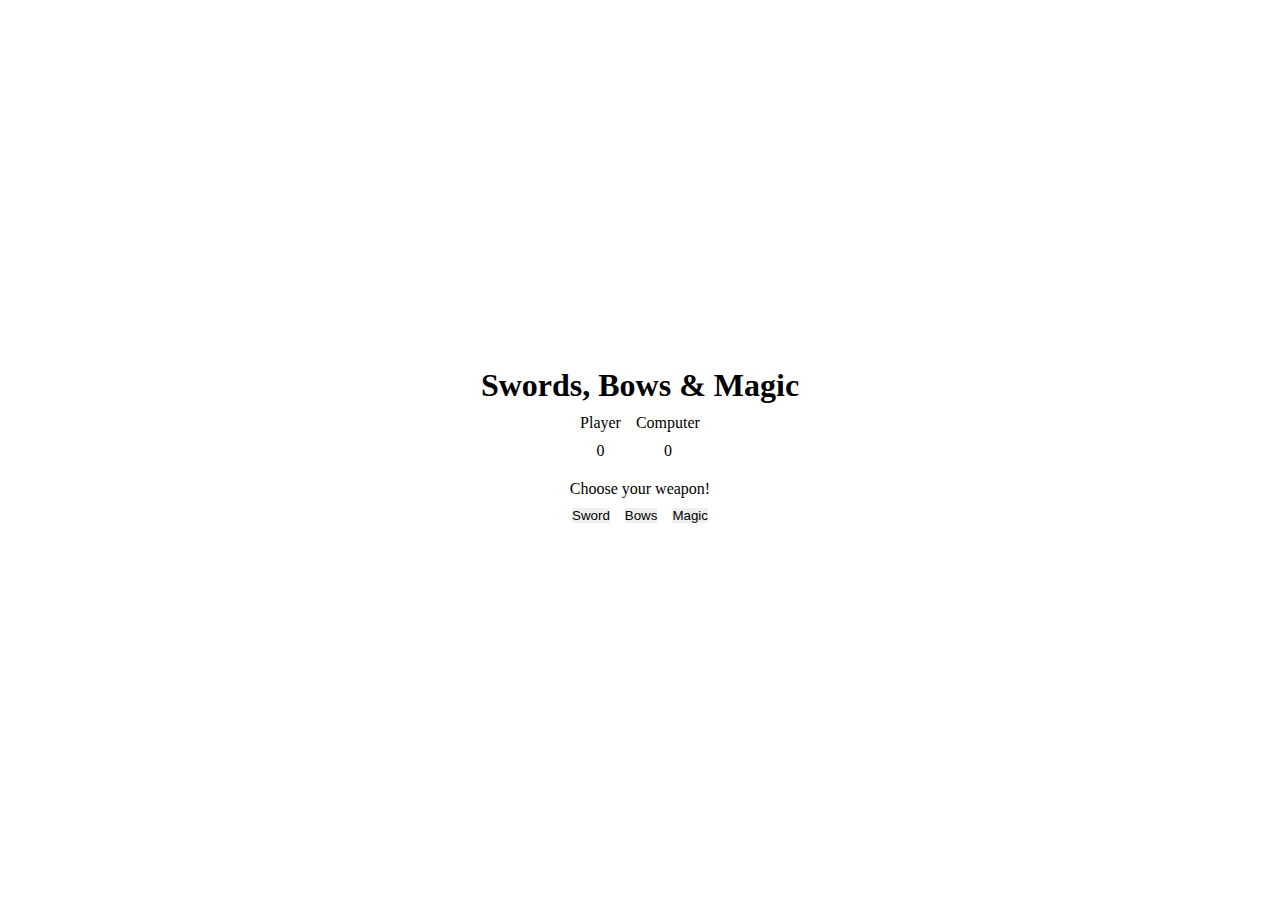
==== index.html @ 0e82ed03 "Results update with each win and loss" ====
<!DOCTYPE html>
<html lang="en">
<head>
  <meta charset="UTF-8">
  <meta name="viewport" content="width=device-width, initial-scale=1">
  <meta name="description" content="A simple game of Swords, Bows & Magic!">
  <meta name="author" content="https://github.com/ramonster-dev">
  <link rel="stylesheet" href="style/style.css">
  <script src="script/script.js" defer></script>
  <title>Swords, Bows & Magic!</title>
</head>
<body>
  <h1>Swords, Bows & Magic</h1>
  <div class="flex-container">
    <div class="score-container">
      <p>Player</p>
      <p id="user-score">0</p>
    </div>
    <div class="score-container">
      <p>Computer</p>
      <p id="computer-score">0</p>
    </div>
  </div>
  <div class="prompt">
    <p>Choose your weapon!</p>
  </div>
  <div class="flex-container">
    <button class="user-choice">Sword</button>
    <button class="user-choice">Bows</button>
    <button class="user-choice">Magic</button>
  </div>
  <div class="result">
    <p></p>
  </div>
</body>
</html>
---- style/style.css ----
* {
  margin: 0;
  padding: 0;
  border: 0;
  box-sizing: border-box;
}

body {
  height: 100vh;
  display: flex;
  flex-direction: column;
  justify-content: center;
  align-items: center;
  gap: 10px;
}

.flex-container {
  display: flex;
  gap: 15px;
}

.score-container {
  text-align: center;
}

.score-container > p {
  padding-bottom: 10px;
}
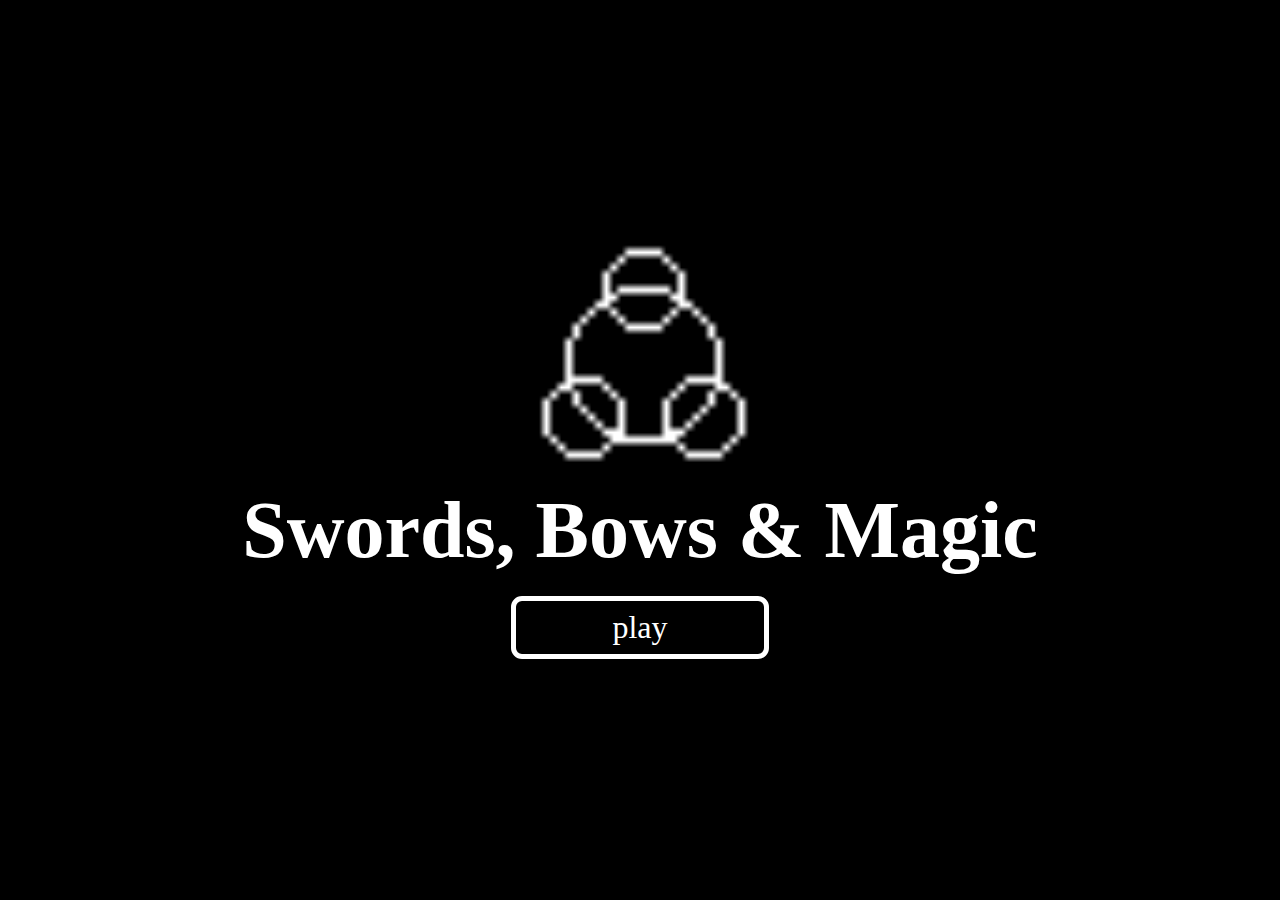
==== commit 35f82bf7: "Completed first version of home page" ====
--- a/index.html
+++ b/index.html
@@ -9,28 +9,13 @@
   <script src="script/script.js" defer></script>
   <title>Swords, Bows & Magic!</title>
 </head>
-<body>
-  <h1>Swords, Bows & Magic</h1>
-  <div class="flex-container">
-    <div class="score-container">
-      <p>Player</p>
-      <p id="user-score">0</p>
-    </div>
-    <div class="score-container">
-      <p>Computer</p>
-      <p id="computer-score">0</p>
-    </div>
+<body class="home-container">
+  <div class="logo-container">
+    <img src="assets/logo-v1.png" alt="">
+    <h1>Swords, Bows & Magic</h1>
   </div>
-  <div class="prompt">
-    <p>Choose your weapon!</p>
-  </div>
-  <div class="flex-container">
-    <button class="user-choice">Sword</button>
-    <button class="user-choice">Bows</button>
-    <button class="user-choice">Magic</button>
-  </div>
-  <div class="result">
-    <p></p>
+  <div class="play-btn">
+    <a href="game.html">play</a>
   </div>
 </body>
 </html>
--- a/style/style.css
+++ b/style/style.css
@@ -3,28 +3,43 @@
   padding: 0;
   border: 0;
   box-sizing: border-box;
+  font-family: Alagard;
 }
 
-body {
+/*------------- Home ---------------*/
+.home-container {
   height: 100vh;
+  background-color: #000;
+  color: #FFF;
   display: flex;
   flex-direction: column;
   justify-content: center;
   align-items: center;
-  gap: 10px;
+  gap: 20px;
 }
 
-.flex-container {
-  display: flex;
-  gap: 15px;
-}
-
-.score-container {
+.logo-container {
   text-align: center;
 }
 
-.score-container > p {
-  padding-bottom: 10px;
+.logo-container > img {
+  height: 15rem;
+}
+
+.logo-container > h1 {
+  font-size: 5rem;
+}
+
+.play-btn {
+  padding: 0.5rem 6rem;
+  border: 5px solid #FFF;
+  border-radius: 11px;
+  font-size: 2rem;
+}
+
+.play-btn > a {
+  text-decoration: none;
+  color: inherit;
 }
 
 
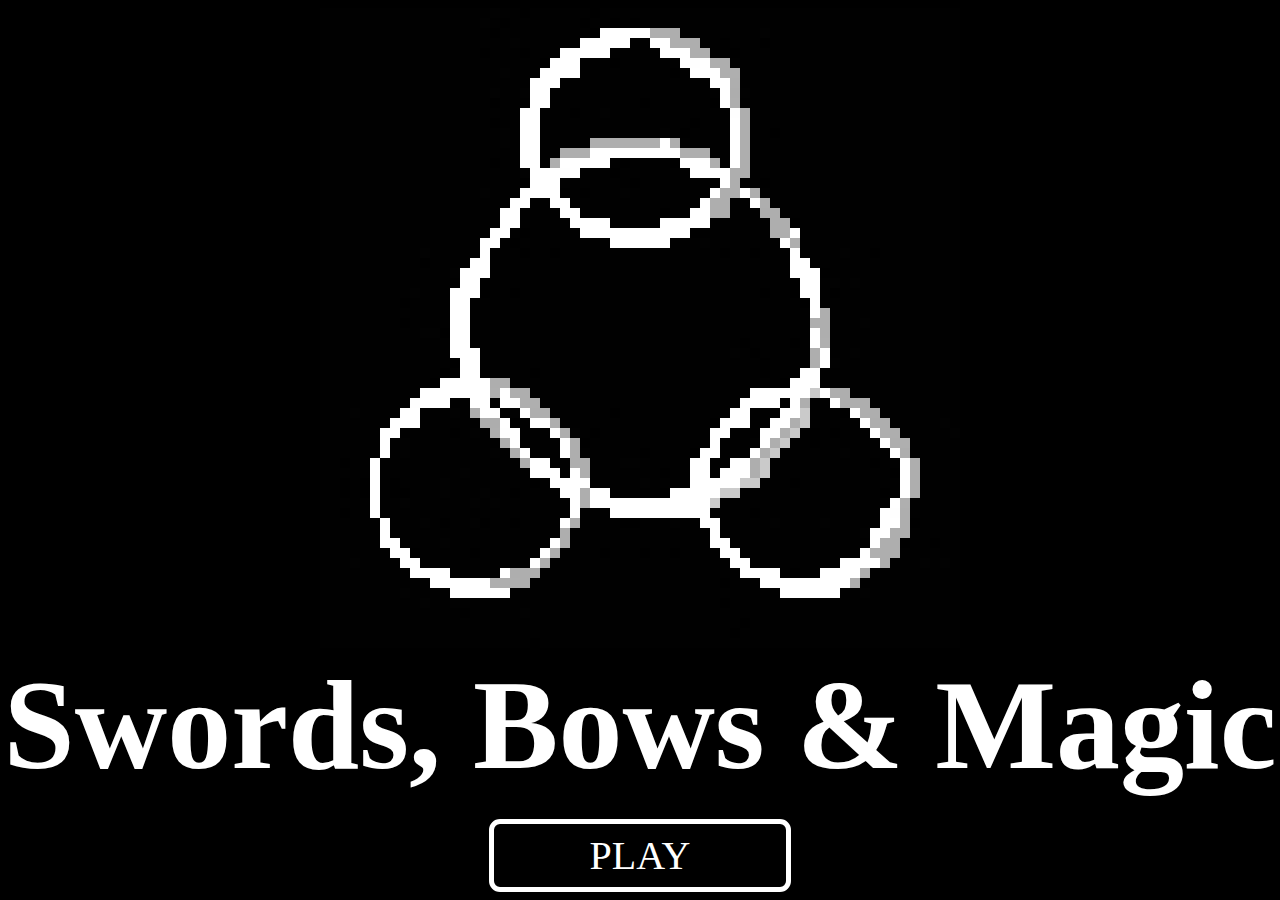
==== commit 3965e33b: "Converted home page logo to svg" ====
--- a/index.html
+++ b/index.html
@@ -1,21 +1,54 @@
 <!DOCTYPE html>
 <html lang="en">
-<head>
-  <meta charset="UTF-8">
-  <meta name="viewport" content="width=device-width, initial-scale=1">
-  <meta name="description" content="A simple game of Swords, Bows & Magic!">
-  <meta name="author" content="https://github.com/ramonster-dev">
-  <link rel="stylesheet" href="style/style.css">
-  <script src="script/script.js" defer></script>
-  <title>Swords, Bows & Magic!</title>
-</head>
-<body class="home-container">
-  <div class="logo-container">
-    <img src="assets/logo-v1.png" alt="">
-    <h1>Swords, Bows & Magic</h1>
-  </div>
-  <div class="play-btn">
-    <a href="game.html">play</a>
-  </div>
-</body>
+  <head>
+    <meta charset="UTF-8" />
+    <meta name="viewport" content="width=device-width, initial-scale=1" />
+    <meta name="description" content="A simple game of Swords, Bows & Magic!" />
+    <meta name="author" content="https://github.com/ramonster-dev" />
+    <link rel="stylesheet" href="style/style.css" />
+    <script src="script/script.js" defer></script>
+    <title>Swords, Bows & Magic!</title>
+  </head>
+  <body class="home-container">
+    <div class="logo-container">
+      <svg xmlns="http://www.w3.org/2000/svg" viewBox="0 -0.5 64 64" shape-rendering="crispEdges">
+        <metadata>Made with Pixels to Svg https://codepen.io/shshaw/pen/XbxvNj</metadata>
+        <path
+          stroke="#010101"
+          d="M0 0h17M18 0h2M21 0h6M28 0h36M0 1h16M17 1h1M19 1h7M27 1h2M30 1h1M32 1h32M0 2h17M18 2h9M36 2h8M45 2h19M0 3h19M20 3h6M31 3h2M38 3h2M41 3h3M45 3h19M0 4h16M17 4h3M21 4h3M29 4h5M39 4h1M42 4h22M0 5h22M26 5h3M30 5h6M41 5h23M0 6h18M19 6h3M26 6h9M36 6h1M42 6h22M0 7h21M24 7h15M42 7h22M0 8h17M18 8h2M23 8h17M43 8h21M0 9h17M18 9h3M23 9h9M33 9h6M42 9h22M0 10h20M22 10h3M26 10h2M29 10h12M43 10h21M0 11h17M18 11h2M22 11h15M38 11h3M43 11h21M0 12h18M19 12h1M22 12h12M35 12h1M37 12h4M43 12h2M46 12h18M0 13h18M19 13h1M22 13h5M36 13h5M43 13h21M0 14h20M22 14h2M39 14h2M43 14h21M0 15h17M18 15h2M22 15h1M29 15h1M31 15h4M40 15h1M43 15h21M0 16h20M26 16h3M30 16h7M43 16h21M0 17h20M25 17h6M32 17h8M42 17h2M45 17h19M0 18h16M17 18h3M24 18h2M27 18h3M31 18h8M44 18h20M0 19h19M21 19h2M25 19h13M41 19h2M45 19h19M0 20h18M20 20h4M26 20h8M35 20h2M41 20h3M46 20h18M0 21h18M20 21h5M29 21h5M39 21h6M48 21h16M0 22h17M19 22h1M21 22h5M38 22h7M48 22h16M0 23h16M18 23h1M20 23h9M35 23h3M39 23h7M48 23h16M0 24h10M11 24h5M17 24h3M21 24h2M24 24h16M41 24h2M44 24h3M48 24h4M53 24h2M56 24h8M0 25h10M11 25h4M17 25h30M49 25h15M0 26h13M17 26h30M51 26h13M0 27h14M17 27h30M50 27h1M52 27h1M54 27h10M0 28h9M10 28h3M17 28h2M20 28h24M45 28h2M50 28h1M52 28h12M0 29h8M9 29h4M15 29h33M50 29h14M0 30h13M15 30h34M51 30h13M0 31h8M9 31h4M15 31h34M51 31h3M55 31h9M0 32h10M15 32h34M51 32h13M0 33h13M15 33h27M43 33h4M48 33h1M51 33h13M0 34h13M16 34h25M42 34h1M44 34h5M51 34h2M54 34h10M0 35h13M16 35h28M45 35h4M52 35h12M0 36h12M13 36h1M16 36h5M22 36h22M45 36h3M50 36h14M0 37h11M19 37h27M50 37h14M0 38h10M21 38h22M53 38h11M0 39h9M13 39h2M17 39h1M22 39h20M46 39h1M49 39h2M55 39h9M0 40h3M4 40h4M10 40h3M14 40h1M18 40h1M23 40h6M30 40h11M43 40h3M49 40h3M56 40h8M0 41h7M10 41h6M20 41h1M24 41h15M43 41h2M49 41h5M57 41h5M63 41h1M0 42h6M8 42h5M14 42h1M16 42h1M20 42h3M26 42h1M28 42h11M41 42h3M48 42h1M50 42h1M52 42h3M58 42h5M0 43h6M7 43h1M9 43h9M20 43h4M27 43h12M40 43h3M47 43h2M50 43h6M59 43h5M0 44h6M7 44h1M9 44h8M18 44h1M21 44h3M26 44h6M33 44h4M40 44h3M46 44h6M53 44h4M59 44h5M0 45h2M3 45h2M6 45h14M23 45h2M27 45h3M32 45h5M39 45h2M45 45h10M56 45h2M60 45h4M0 46h5M6 46h8M15 46h6M24 46h1M27 46h7M35 46h2M39 46h1M45 46h12M60 46h4M0 47h2M3 47h1M6 47h1M8 47h4M13 47h8M22 47h1M27 47h5M33 47h4M44 47h3M48 47h10M60 47h4M0 48h2M3 48h1M6 48h1M9 48h3M13 48h3M17 48h2M20 48h4M29 48h5M42 48h14M57 48h1M60 48h4M0 49h5M6 49h2M9 49h6M16 49h1M18 49h7M40 49h17M59 49h5M0 50h2M3 50h2M6 50h19M26 50h3M40 50h3M44 50h12M59 50h5M0 51h6M7 51h3M11 51h1M13 51h2M17 51h2M20 51h4M26 51h4M32 51h3M36 51h2M40 51h5M46 51h4M51 51h5M60 51h4M0 52h6M7 52h17M25 52h14M40 52h14M59 52h5M0 53h6M8 53h4M13 53h10M25 53h14M41 53h14M59 53h2M62 53h2M0 54h7M10 54h5M16 54h6M24 54h4M29 54h3M33 54h2M36 54h4M42 54h12M58 54h6M0 55h3M4 55h4M10 55h11M23 55h18M43 55h9M57 55h3M61 55h1M63 55h1M0 56h9M13 56h5M22 56h20M46 56h1M48 56h2M55 56h9M0 57h11M21 57h19M41 57h3M54 57h10M0 58h8M9 58h4M19 58h27M52 58h2M55 58h9M0 59h10M11 59h2M14 59h26M41 59h23M0 60h14M15 60h5M21 60h43M0 61h42M43 61h21M0 62h41M42 62h22M0 63h21M22 63h42"
+        />
+        <path
+          stroke="#020202"
+          d="M17 0h1M16 1h1M44 2h1M19 3h1M18 6h1M17 8h1M20 8h1M42 8h1M28 10h1M18 12h1M34 12h1M18 13h1M20 16h1M24 17h1M16 18h1M30 18h1M38 23h1M10 24h1M52 24h1M13 26h1M51 27h1M53 27h1M9 28h1M54 31h1M10 32h2M41 34h1M53 34h1M51 35h1M3 40h1M13 40h1M19 40h1M62 41h1M15 42h1M25 42h1M63 42h1M8 43h1M43 43h1M8 44h1M17 44h1M52 44h1M30 45h2M14 46h1M12 47h1M32 47h1M12 48h1M16 48h1M8 49h1M15 49h1M17 49h1M39 50h1M10 51h1M15 51h1M35 51h1M45 51h1M50 51h1M54 52h1M12 53h1M3 55h1M60 55h1M62 55h1M8 58h1M54 58h1M10 59h1M13 59h1M20 60h1"
+        />
+        <path
+          stroke="#000000"
+          d="M20 0h1M27 0h1M18 1h1M26 1h1M29 1h1M31 1h1M17 2h1M27 2h1M40 3h1M44 3h1M16 4h1M20 4h1M40 4h2M22 5h1M29 5h1M35 6h1M17 9h1M32 9h1M39 9h1M25 10h1M17 11h1M37 11h1M36 12h1M45 12h1M17 15h1M30 15h1M35 15h1M29 16h1M20 17h1M31 17h1M44 17h1M26 18h1M34 20h1M47 21h1M20 22h1M37 22h1M19 23h1M20 24h1M23 24h1M40 24h1M43 24h1M55 24h1M10 25h1M50 26h1M16 27h1M47 27h1M16 28h1M19 28h1M44 28h1M47 28h1M51 28h1M8 29h1M48 29h1M8 31h1M12 32h1M42 33h1M47 33h1M43 34h1M13 35h1M44 35h1M12 36h1M21 36h1M44 36h1M11 37h1M46 37h1M29 40h1M52 40h1M19 41h1M39 41h1M13 42h1M27 42h1M49 42h1M51 42h1M26 43h1M49 43h1M32 44h1M37 44h1M2 45h1M55 45h1M34 46h1M57 46h1M2 47h1M4 47h1M7 47h1M21 47h1M47 47h1M2 48h1M4 48h1M7 48h2M19 48h1M34 48h1M56 48h1M2 50h1M43 50h1M12 51h1M16 51h1M19 51h1M30 51h2M59 51h1M58 53h1M61 53h1M9 54h1M15 54h1M28 54h1M32 54h1M35 54h1M47 56h1M40 57h1M40 59h1M14 60h1M42 61h1M41 62h1M21 63h1"
+        />
+        <path
+          stroke="#ffffff"
+          d="M28 2h5M26 3h5M33 3h2M24 4h5M34 4h3M23 5h3M36 5h1M38 5h1M22 6h4M37 6h3M21 7h3M39 7h2M21 8h2M40 8h1M21 9h2M40 9h1M20 10h2M20 11h2M41 11h1M20 12h2M41 12h1M20 13h2M34 13h1M41 13h1M20 14h2M27 14h9M41 14h1M20 15h2M24 15h5M36 15h3M41 15h1M21 16h3M25 16h1M37 16h4M21 17h3M40 17h1M20 18h4M39 18h1M42 18h1M19 19h2M23 19h2M38 19h1M43 19h1M18 20h2M24 20h2M37 20h2M18 21h2M25 21h4M34 21h5M17 22h2M26 22h11M47 22h1M16 23h2M29 23h6M46 23h1M16 24h1M47 24h1M15 25h2M47 25h2M14 26h3M47 26h3M14 27h2M48 27h2M13 28h3M48 28h2M13 29h2M49 29h1M13 30h2M49 30h1M13 31h2M13 32h2M49 32h1M13 33h2M49 33h1M13 34h3M50 34h1M14 35h2M50 35h1M14 36h2M48 36h2M12 37h5M47 37h3M10 38h7M18 38h1M43 38h6M50 38h1M10 39h3M15 39h2M18 39h1M42 39h4M47 39h1M51 39h1M8 40h2M16 40h2M20 40h1M41 40h2M46 40h2M53 40h1M7 41h3M18 41h1M21 41h2M40 41h3M45 41h2M54 41h1M6 42h2M19 42h1M23 42h1M39 42h2M44 42h2M55 42h1M6 43h1M19 43h1M24 43h1M39 43h1M44 43h1M56 43h1M6 44h1M20 44h1M24 44h1M38 44h2M43 44h1M57 44h1M5 45h1M21 45h2M37 45h2M41 45h2M58 45h1M5 46h1M21 46h3M25 46h1M37 46h2M40 46h3M58 46h1M5 47h1M23 47h4M37 47h5M58 47h1M5 48h1M24 48h2M27 48h2M35 48h5M58 48h1M5 49h1M25 49h1M27 49h12M57 49h1M5 50h1M25 50h1M29 50h10M56 50h1M6 51h1M24 51h1M38 51h2M56 51h2M6 52h1M39 52h1M55 52h2M6 53h2M23 53h1M39 53h2M55 53h1M7 54h2M22 54h1M40 54h2M54 54h1M8 55h2M21 55h1M41 55h2M52 55h4M9 56h4M18 56h1M42 56h4M50 56h4M11 57h6M44 57h9M13 58h6M46 58h6"
+        />
+        <path
+          stroke="#aeaeae"
+          d="M33 2h3M35 3h3M37 4h2M39 5h2M40 6h1M41 7h1M41 9h1M42 10h1M42 11h1M42 12h1M27 13h7M35 13h1M42 13h1M24 14h3M36 14h3M42 14h1M23 15h1M39 15h1M42 15h1M41 16h2M41 17h1M40 18h2M43 18h1M39 19h2M44 19h1M39 20h2M45 20h1M45 21h2M45 22h2M47 23h1M50 30h1M49 31h2M50 32h1M49 34h1M49 35h1M17 37h2M19 38h2M51 38h2M20 39h1M48 39h1M52 39h3M15 40h1M21 40h2M54 40h2M16 41h1M23 41h1M47 41h1M56 41h1M17 42h1M46 42h1M56 42h2M18 43h1M25 43h1M45 43h1M19 44h1M25 44h1M44 44h1M20 45h1M25 45h2M43 45h1M59 45h1M26 46h1M43 46h1M59 46h1M59 47h1M26 48h1M59 48h1M26 49h1M58 50h1M25 51h1M58 51h1M24 52h1M57 52h2M24 53h1M56 53h2M23 54h1M56 54h2M22 55h1M56 55h1M19 56h2M54 56h1M17 57h2M20 57h1M53 57h1"
+        />
+        <path stroke="#fefefe" d="M37 5h1M41 10h1M24 16h1M9 39h1M19 39h1M18 42h1M57 50h1" />
+        <path
+          stroke="#afafaf"
+          d="M41 6h1M50 33h1M17 38h1M21 39h1M58 43h1M58 49h1M55 54h1M21 56h1M19 57h1"
+        />
+        <path stroke="#adadad" d="M41 8h1M44 20h1M17 41h1M55 41h1M24 42h1M57 43h1M58 44h1" />
+        <path
+          stroke="#cacaca"
+          d="M49 38h1M48 40h1M48 41h1M47 42h1M46 43h1M45 44h1M44 45h1M44 46h1M42 47h2M40 48h1M39 49h1"
+        />
+        <path stroke="#cbcbcb" d="M41 48h1" />
+      </svg>
+      <h1>Swords, Bows & Magic</h1>
+    </div>
+    <div class="play-btn">
+      <a href="game.html">play</a>
+    </div>
+  </body>
 </html>
--- a/style/style.css
+++ b/style/style.css
@@ -22,24 +22,29 @@
   text-align: center;
 }
 
-.logo-container > img {
-  height: 15rem;
+.logo-container > svg {
+  height: 40rem;
 }
 
 .logo-container > h1 {
-  font-size: 5rem;
+  font-size: 8rem;
 }
 
 .play-btn {
   padding: 0.5rem 6rem;
   border: 5px solid #FFF;
   border-radius: 11px;
-  font-size: 2rem;
+  font-size: 2.5rem;
+}
+
+.play-btn:hover {
+  background-color: #FFF;
+  color: #000;
 }
 
 .play-btn > a {
   text-decoration: none;
   color: inherit;
+  text-transform: uppercase;
 }
 
-
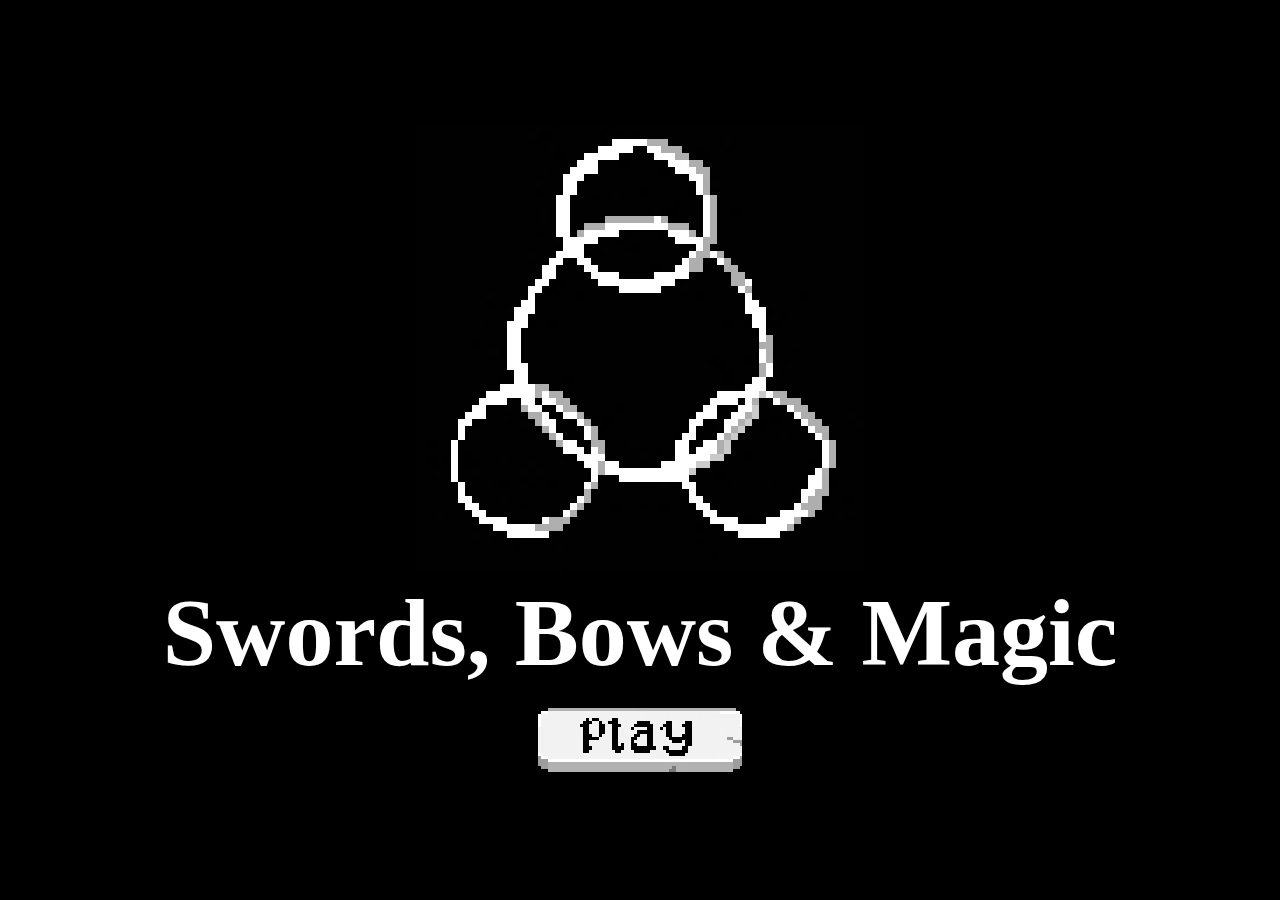
==== commit c0007bd7: "Added svg play button" ====
--- a/index.html
+++ b/index.html
@@ -11,44 +11,101 @@
   </head>
   <body class="home-container">
     <div class="logo-container">
-      <svg xmlns="http://www.w3.org/2000/svg" viewBox="0 -0.5 64 64" shape-rendering="crispEdges">
-        <metadata>Made with Pixels to Svg https://codepen.io/shshaw/pen/XbxvNj</metadata>
-        <path
-          stroke="#010101"
-          d="M0 0h17M18 0h2M21 0h6M28 0h36M0 1h16M17 1h1M19 1h7M27 1h2M30 1h1M32 1h32M0 2h17M18 2h9M36 2h8M45 2h19M0 3h19M20 3h6M31 3h2M38 3h2M41 3h3M45 3h19M0 4h16M17 4h3M21 4h3M29 4h5M39 4h1M42 4h22M0 5h22M26 5h3M30 5h6M41 5h23M0 6h18M19 6h3M26 6h9M36 6h1M42 6h22M0 7h21M24 7h15M42 7h22M0 8h17M18 8h2M23 8h17M43 8h21M0 9h17M18 9h3M23 9h9M33 9h6M42 9h22M0 10h20M22 10h3M26 10h2M29 10h12M43 10h21M0 11h17M18 11h2M22 11h15M38 11h3M43 11h21M0 12h18M19 12h1M22 12h12M35 12h1M37 12h4M43 12h2M46 12h18M0 13h18M19 13h1M22 13h5M36 13h5M43 13h21M0 14h20M22 14h2M39 14h2M43 14h21M0 15h17M18 15h2M22 15h1M29 15h1M31 15h4M40 15h1M43 15h21M0 16h20M26 16h3M30 16h7M43 16h21M0 17h20M25 17h6M32 17h8M42 17h2M45 17h19M0 18h16M17 18h3M24 18h2M27 18h3M31 18h8M44 18h20M0 19h19M21 19h2M25 19h13M41 19h2M45 19h19M0 20h18M20 20h4M26 20h8M35 20h2M41 20h3M46 20h18M0 21h18M20 21h5M29 21h5M39 21h6M48 21h16M0 22h17M19 22h1M21 22h5M38 22h7M48 22h16M0 23h16M18 23h1M20 23h9M35 23h3M39 23h7M48 23h16M0 24h10M11 24h5M17 24h3M21 24h2M24 24h16M41 24h2M44 24h3M48 24h4M53 24h2M56 24h8M0 25h10M11 25h4M17 25h30M49 25h15M0 26h13M17 26h30M51 26h13M0 27h14M17 27h30M50 27h1M52 27h1M54 27h10M0 28h9M10 28h3M17 28h2M20 28h24M45 28h2M50 28h1M52 28h12M0 29h8M9 29h4M15 29h33M50 29h14M0 30h13M15 30h34M51 30h13M0 31h8M9 31h4M15 31h34M51 31h3M55 31h9M0 32h10M15 32h34M51 32h13M0 33h13M15 33h27M43 33h4M48 33h1M51 33h13M0 34h13M16 34h25M42 34h1M44 34h5M51 34h2M54 34h10M0 35h13M16 35h28M45 35h4M52 35h12M0 36h12M13 36h1M16 36h5M22 36h22M45 36h3M50 36h14M0 37h11M19 37h27M50 37h14M0 38h10M21 38h22M53 38h11M0 39h9M13 39h2M17 39h1M22 39h20M46 39h1M49 39h2M55 39h9M0 40h3M4 40h4M10 40h3M14 40h1M18 40h1M23 40h6M30 40h11M43 40h3M49 40h3M56 40h8M0 41h7M10 41h6M20 41h1M24 41h15M43 41h2M49 41h5M57 41h5M63 41h1M0 42h6M8 42h5M14 42h1M16 42h1M20 42h3M26 42h1M28 42h11M41 42h3M48 42h1M50 42h1M52 42h3M58 42h5M0 43h6M7 43h1M9 43h9M20 43h4M27 43h12M40 43h3M47 43h2M50 43h6M59 43h5M0 44h6M7 44h1M9 44h8M18 44h1M21 44h3M26 44h6M33 44h4M40 44h3M46 44h6M53 44h4M59 44h5M0 45h2M3 45h2M6 45h14M23 45h2M27 45h3M32 45h5M39 45h2M45 45h10M56 45h2M60 45h4M0 46h5M6 46h8M15 46h6M24 46h1M27 46h7M35 46h2M39 46h1M45 46h12M60 46h4M0 47h2M3 47h1M6 47h1M8 47h4M13 47h8M22 47h1M27 47h5M33 47h4M44 47h3M48 47h10M60 47h4M0 48h2M3 48h1M6 48h1M9 48h3M13 48h3M17 48h2M20 48h4M29 48h5M42 48h14M57 48h1M60 48h4M0 49h5M6 49h2M9 49h6M16 49h1M18 49h7M40 49h17M59 49h5M0 50h2M3 50h2M6 50h19M26 50h3M40 50h3M44 50h12M59 50h5M0 51h6M7 51h3M11 51h1M13 51h2M17 51h2M20 51h4M26 51h4M32 51h3M36 51h2M40 51h5M46 51h4M51 51h5M60 51h4M0 52h6M7 52h17M25 52h14M40 52h14M59 52h5M0 53h6M8 53h4M13 53h10M25 53h14M41 53h14M59 53h2M62 53h2M0 54h7M10 54h5M16 54h6M24 54h4M29 54h3M33 54h2M36 54h4M42 54h12M58 54h6M0 55h3M4 55h4M10 55h11M23 55h18M43 55h9M57 55h3M61 55h1M63 55h1M0 56h9M13 56h5M22 56h20M46 56h1M48 56h2M55 56h9M0 57h11M21 57h19M41 57h3M54 57h10M0 58h8M9 58h4M19 58h27M52 58h2M55 58h9M0 59h10M11 59h2M14 59h26M41 59h23M0 60h14M15 60h5M21 60h43M0 61h42M43 61h21M0 62h41M42 62h22M0 63h21M22 63h42"
-        />
-        <path
-          stroke="#020202"
-          d="M17 0h1M16 1h1M44 2h1M19 3h1M18 6h1M17 8h1M20 8h1M42 8h1M28 10h1M18 12h1M34 12h1M18 13h1M20 16h1M24 17h1M16 18h1M30 18h1M38 23h1M10 24h1M52 24h1M13 26h1M51 27h1M53 27h1M9 28h1M54 31h1M10 32h2M41 34h1M53 34h1M51 35h1M3 40h1M13 40h1M19 40h1M62 41h1M15 42h1M25 42h1M63 42h1M8 43h1M43 43h1M8 44h1M17 44h1M52 44h1M30 45h2M14 46h1M12 47h1M32 47h1M12 48h1M16 48h1M8 49h1M15 49h1M17 49h1M39 50h1M10 51h1M15 51h1M35 51h1M45 51h1M50 51h1M54 52h1M12 53h1M3 55h1M60 55h1M62 55h1M8 58h1M54 58h1M10 59h1M13 59h1M20 60h1"
-        />
-        <path
-          stroke="#000000"
-          d="M20 0h1M27 0h1M18 1h1M26 1h1M29 1h1M31 1h1M17 2h1M27 2h1M40 3h1M44 3h1M16 4h1M20 4h1M40 4h2M22 5h1M29 5h1M35 6h1M17 9h1M32 9h1M39 9h1M25 10h1M17 11h1M37 11h1M36 12h1M45 12h1M17 15h1M30 15h1M35 15h1M29 16h1M20 17h1M31 17h1M44 17h1M26 18h1M34 20h1M47 21h1M20 22h1M37 22h1M19 23h1M20 24h1M23 24h1M40 24h1M43 24h1M55 24h1M10 25h1M50 26h1M16 27h1M47 27h1M16 28h1M19 28h1M44 28h1M47 28h1M51 28h1M8 29h1M48 29h1M8 31h1M12 32h1M42 33h1M47 33h1M43 34h1M13 35h1M44 35h1M12 36h1M21 36h1M44 36h1M11 37h1M46 37h1M29 40h1M52 40h1M19 41h1M39 41h1M13 42h1M27 42h1M49 42h1M51 42h1M26 43h1M49 43h1M32 44h1M37 44h1M2 45h1M55 45h1M34 46h1M57 46h1M2 47h1M4 47h1M7 47h1M21 47h1M47 47h1M2 48h1M4 48h1M7 48h2M19 48h1M34 48h1M56 48h1M2 50h1M43 50h1M12 51h1M16 51h1M19 51h1M30 51h2M59 51h1M58 53h1M61 53h1M9 54h1M15 54h1M28 54h1M32 54h1M35 54h1M47 56h1M40 57h1M40 59h1M14 60h1M42 61h1M41 62h1M21 63h1"
-        />
-        <path
-          stroke="#ffffff"
-          d="M28 2h5M26 3h5M33 3h2M24 4h5M34 4h3M23 5h3M36 5h1M38 5h1M22 6h4M37 6h3M21 7h3M39 7h2M21 8h2M40 8h1M21 9h2M40 9h1M20 10h2M20 11h2M41 11h1M20 12h2M41 12h1M20 13h2M34 13h1M41 13h1M20 14h2M27 14h9M41 14h1M20 15h2M24 15h5M36 15h3M41 15h1M21 16h3M25 16h1M37 16h4M21 17h3M40 17h1M20 18h4M39 18h1M42 18h1M19 19h2M23 19h2M38 19h1M43 19h1M18 20h2M24 20h2M37 20h2M18 21h2M25 21h4M34 21h5M17 22h2M26 22h11M47 22h1M16 23h2M29 23h6M46 23h1M16 24h1M47 24h1M15 25h2M47 25h2M14 26h3M47 26h3M14 27h2M48 27h2M13 28h3M48 28h2M13 29h2M49 29h1M13 30h2M49 30h1M13 31h2M13 32h2M49 32h1M13 33h2M49 33h1M13 34h3M50 34h1M14 35h2M50 35h1M14 36h2M48 36h2M12 37h5M47 37h3M10 38h7M18 38h1M43 38h6M50 38h1M10 39h3M15 39h2M18 39h1M42 39h4M47 39h1M51 39h1M8 40h2M16 40h2M20 40h1M41 40h2M46 40h2M53 40h1M7 41h3M18 41h1M21 41h2M40 41h3M45 41h2M54 41h1M6 42h2M19 42h1M23 42h1M39 42h2M44 42h2M55 42h1M6 43h1M19 43h1M24 43h1M39 43h1M44 43h1M56 43h1M6 44h1M20 44h1M24 44h1M38 44h2M43 44h1M57 44h1M5 45h1M21 45h2M37 45h2M41 45h2M58 45h1M5 46h1M21 46h3M25 46h1M37 46h2M40 46h3M58 46h1M5 47h1M23 47h4M37 47h5M58 47h1M5 48h1M24 48h2M27 48h2M35 48h5M58 48h1M5 49h1M25 49h1M27 49h12M57 49h1M5 50h1M25 50h1M29 50h10M56 50h1M6 51h1M24 51h1M38 51h2M56 51h2M6 52h1M39 52h1M55 52h2M6 53h2M23 53h1M39 53h2M55 53h1M7 54h2M22 54h1M40 54h2M54 54h1M8 55h2M21 55h1M41 55h2M52 55h4M9 56h4M18 56h1M42 56h4M50 56h4M11 57h6M44 57h9M13 58h6M46 58h6"
-        />
-        <path
-          stroke="#aeaeae"
-          d="M33 2h3M35 3h3M37 4h2M39 5h2M40 6h1M41 7h1M41 9h1M42 10h1M42 11h1M42 12h1M27 13h7M35 13h1M42 13h1M24 14h3M36 14h3M42 14h1M23 15h1M39 15h1M42 15h1M41 16h2M41 17h1M40 18h2M43 18h1M39 19h2M44 19h1M39 20h2M45 20h1M45 21h2M45 22h2M47 23h1M50 30h1M49 31h2M50 32h1M49 34h1M49 35h1M17 37h2M19 38h2M51 38h2M20 39h1M48 39h1M52 39h3M15 40h1M21 40h2M54 40h2M16 41h1M23 41h1M47 41h1M56 41h1M17 42h1M46 42h1M56 42h2M18 43h1M25 43h1M45 43h1M19 44h1M25 44h1M44 44h1M20 45h1M25 45h2M43 45h1M59 45h1M26 46h1M43 46h1M59 46h1M59 47h1M26 48h1M59 48h1M26 49h1M58 50h1M25 51h1M58 51h1M24 52h1M57 52h2M24 53h1M56 53h2M23 54h1M56 54h2M22 55h1M56 55h1M19 56h2M54 56h1M17 57h2M20 57h1M53 57h1"
-        />
-        <path stroke="#fefefe" d="M37 5h1M41 10h1M24 16h1M9 39h1M19 39h1M18 42h1M57 50h1" />
-        <path
-          stroke="#afafaf"
-          d="M41 6h1M50 33h1M17 38h1M21 39h1M58 43h1M58 49h1M55 54h1M21 56h1M19 57h1"
-        />
-        <path stroke="#adadad" d="M41 8h1M44 20h1M17 41h1M55 41h1M24 42h1M57 43h1M58 44h1" />
-        <path
-          stroke="#cacaca"
-          d="M49 38h1M48 40h1M48 41h1M47 42h1M46 43h1M45 44h1M44 45h1M44 46h1M42 47h2M40 48h1M39 49h1"
-        />
-        <path stroke="#cbcbcb" d="M41 48h1" />
-      </svg>
+      <img src="assets/logo.svg" alt="Swords, Bows & Magic" />
       <h1>Swords, Bows & Magic</h1>
     </div>
     <div class="play-btn">
-      <a href="game.html">play</a>
+      <a href="game.html">
+        <svg
+          id="play-inactive"
+          xmlns="http://www.w3.org/2000/svg"
+          viewBox="0 -0.5 64 20"
+          shape-rendering="crispEdges"
+        >
+          <metadata>Made with Pixels to Svg https://codepen.io/shshaw/pen/XbxvNj</metadata>
+          <path
+            stroke="#000000"
+            d="M0 0h1M2 0h1M62 0h2M0 1h1M63 1h1M15 3h1M17 3h2M23 3h2M14 4h3M19 4h1M22 4h3M31 4h4M40 4h2M46 4h2M13 5h3M19 5h2M23 5h2M30 5h6M39 5h3M45 5h3M14 6h2M19 6h2M23 6h2M29 6h1M35 6h1M38 6h1M40 6h2M46 6h2M14 7h2M19 7h2M23 7h2M31 7h5M40 7h2M46 7h2M14 8h3M19 8h1M23 8h1M30 8h2M34 8h2M40 8h2M45 8h3M14 9h5M23 9h2M29 9h2M34 9h2M41 9h1M43 9h5M14 10h1M23 10h2M29 10h1M34 10h2M43 10h2M46 10h2M14 11h2M23 11h2M26 11h1M29 11h2M34 11h2M46 11h2M14 12h3M23 12h4M29 12h8M39 12h2M45 12h2M14 13h2M24 13h2M30 13h5M40 13h6M41 14h5M0 18h1M63 18h1M0 19h3M61 19h3"
+          />
+          <path stroke="#010101" d="M1 0h1M34 6h1M24 8h1M42 9h1M15 10h1M42 10h1M46 13h1" />
+          <path stroke="#b2b2b2" d="M3 0h1M17 0h1M29 0h1M38 0h1M44 0h1M41 18h1M3 19h1M60 19h1" />
+          <path
+            stroke="#b1b1b1"
+            d="M4 0h3M8 0h9M18 0h11M30 0h1M32 0h1M34 0h4M40 0h4M45 0h5M51 0h11M5 17h54M3 18h38M43 18h1M45 18h16M4 19h37M43 19h4M48 19h12"
+          />
+          <path stroke="#b0b0b0" d="M7 0h1M31 0h1M33 0h1M39 0h1M50 0h1M3 17h2M59 17h2M47 19h1" />
+          <path
+            stroke="#ffffff"
+            d="M1 1h2M57 1h6M63 2h1M0 3h1M63 3h1M0 4h1M0 5h1M63 5h1M0 14h1M63 14h1M1 15h2M61 15h2M3 16h58"
+          />
+          <path
+            stroke="#f2f2f2"
+            d="M3 1h12M17 1h6M25 1h7M33 1h8M43 1h3M47 1h3M51 1h6M1 2h4M6 2h7M14 2h2M17 2h7M25 2h4M30 2h2M33 2h6M41 2h9M51 2h5M57 2h3M61 2h2M1 3h1M3 3h12M16 3h1M19 3h4M25 3h4M30 3h3M34 3h6M41 3h9M51 3h3M55 3h1M57 3h3M61 3h2M1 4h13M18 4h1M20 4h2M26 4h5M35 4h1M37 4h2M43 4h2M48 4h15M1 5h12M17 5h2M21 5h2M26 5h4M36 5h3M43 5h1M48 5h1M50 5h7M58 5h3M62 5h1M0 6h14M16 6h2M21 6h2M25 6h4M30 6h2M36 6h2M39 6h1M42 6h4M48 6h1M50 6h14M0 7h7M8 7h5M16 7h1M18 7h1M21 7h2M25 7h2M29 7h2M36 7h4M42 7h4M48 7h1M50 7h7M58 7h2M61 7h3M0 8h14M18 8h1M20 8h3M25 8h5M33 8h1M36 8h1M38 8h2M42 8h3M48 8h9M58 8h4M63 8h1M0 9h4M5 9h9M19 9h4M25 9h3M32 9h1M36 9h5M48 9h9M58 9h1M61 9h3M0 10h14M17 10h3M21 10h2M25 10h4M30 10h4M36 10h6M45 10h1M48 10h13M0 11h5M6 11h8M16 11h7M27 11h2M32 11h2M36 11h1M38 11h8M48 11h15M0 12h5M6 12h8M17 12h6M27 12h2M37 12h2M42 12h3M47 12h10M58 12h6M0 13h6M7 13h7M16 13h8M27 13h3M35 13h4M47 13h17M1 14h1M3 14h3M7 14h6M14 14h8M23 14h10M34 14h2M37 14h4M46 14h10M57 14h4M62 14h1M3 15h7M11 15h2M14 15h21M36 15h2M39 15h1M41 15h15M57 15h4"
+          />
+          <path
+            stroke="#f3f3f3"
+            d="M15 1h2M24 1h1M32 1h1M41 1h2M5 2h1M13 2h1M29 2h1M32 2h1M39 2h1M29 3h1M33 3h1M40 3h1M54 3h1M56 3h1M60 3h1M17 4h1M25 4h1M36 4h1M39 4h1M42 4h1M45 4h1M42 5h1M44 5h1M49 5h1M57 5h1M61 5h1M18 6h1M32 6h2M49 6h1M7 7h1M13 7h1M27 7h2M49 7h1M57 7h1M60 7h1M37 8h1M57 8h1M62 8h1M4 9h1M28 9h1M33 9h1M5 11h1M25 11h1M37 11h1M41 12h1M57 12h1M26 13h1M39 13h1M22 14h1M33 14h1M36 14h1M56 14h1M61 14h1M10 15h1M35 15h1M40 15h1M56 15h1"
+          />
+          <path
+            stroke="#f1f1f1"
+            d="M23 1h1M46 1h1M50 1h1M16 2h1M24 2h1M40 2h1M50 2h1M56 2h1M60 2h1M2 3h1M50 3h1M16 5h1M17 7h1M17 8h1M32 8h1M31 9h1M57 9h1M16 10h1M20 10h1M5 12h1M6 13h1M2 14h1M6 14h1M13 14h1M13 15h1M38 15h1"
+          />
+          <path stroke="#fefefe" d="M0 2h1M63 4h1" />
+          <path stroke="#030303" d="M25 5h1" />
+          <path
+            stroke="#9d9d9d"
+            d="M59 9h1M62 10h2M63 11h1M0 15h1M63 15h1M1 16h2M61 16h2M0 17h3M61 17h3M1 18h2M61 18h2"
+          />
+          <path stroke="#9c9c9c" d="M60 9h1M61 10h1M0 16h1M63 16h1" />
+          <path stroke="#f4f4f4" d="M31 11h1" />
+          <path stroke="#797979" d="M42 18h1M41 19h2" />
+          <path stroke="#b3b3b3" d="M44 18h1" />
+        </svg>
+
+        <svg
+          id="play-active"
+          xmlns="http://www.w3.org/2000/svg"
+          viewBox="0 -0.5 64 20"
+          shape-rendering="crispEdges"
+        >
+          <metadata>Made with Pixels to Svg https://codepen.io/shshaw/pen/XbxvNj</metadata>
+          <path
+            stroke="#000000"
+            d="M0 0h1M2 0h1M62 0h2M0 1h1M63 1h1M15 3h1M17 3h2M23 3h2M14 4h3M19 4h1M22 4h3M32 4h3M40 4h2M46 4h2M13 5h3M19 5h2M23 5h2M30 5h6M39 5h3M45 5h3M14 6h2M19 6h2M23 6h2M29 6h1M35 6h1M38 6h1M40 6h2M46 6h2M14 7h2M19 7h2M23 7h2M31 7h1M33 7h3M40 7h2M46 7h2M14 8h3M19 8h1M23 8h1M30 8h2M34 8h2M40 8h2M45 8h3M14 9h5M23 9h2M29 9h2M34 9h2M41 9h1M43 9h5M14 10h1M23 10h2M29 10h1M34 10h2M43 10h1M46 10h2M14 11h2M23 11h2M26 11h1M29 11h2M34 11h2M46 11h2M14 12h3M23 12h4M29 12h8M39 12h2M45 12h2M14 13h2M24 13h2M30 13h5M40 13h6M41 14h5M0 16h1M63 16h1M0 17h3M61 17h3M0 18h64M1 19h62"
+          />
+          <path
+            stroke="#010101"
+            d="M1 0h1M31 4h1M34 6h1M32 7h1M24 8h1M42 9h1M15 10h1M42 10h1M44 10h1M46 13h1M0 19h1M63 19h1"
+          />
+          <path stroke="#b2b2b2" d="M3 0h1M17 0h1M29 0h1M36 0h1M38 0h1M44 0h1" />
+          <path
+            stroke="#b1b1b1"
+            d="M4 0h3M8 0h9M18 0h11M30 0h1M32 0h1M34 0h2M37 0h1M40 0h4M45 0h5M51 0h11M3 17h1M5 17h54M60 17h1"
+          />
+          <path stroke="#b0b0b0" d="M7 0h1M31 0h1M33 0h1M39 0h1M50 0h1M4 17h1M59 17h1" />
+          <path
+            stroke="#ffffff"
+            d="M1 1h2M57 1h6M63 2h1M0 3h1M63 3h1M0 4h1M0 5h1M63 5h1M0 14h1M63 14h1M1 15h2M61 15h2M3 16h58"
+          />
+          <path
+            stroke="#f2f2f2"
+            d="M3 1h12M17 1h6M25 1h7M33 1h8M43 1h3M47 1h3M51 1h6M1 2h4M6 2h7M14 2h2M17 2h7M25 2h7M33 2h6M41 2h9M51 2h5M57 2h6M1 3h1M3 3h12M16 3h1M19 3h4M25 3h4M30 3h3M34 3h6M41 3h9M51 3h5M57 3h3M61 3h2M1 4h13M18 4h1M20 4h2M26 4h5M35 4h1M37 4h2M43 4h2M48 4h15M1 5h12M17 5h2M21 5h2M26 5h4M36 5h3M43 5h1M48 5h1M50 5h7M58 5h5M0 6h14M16 6h2M21 6h2M25 6h4M30 6h2M36 6h2M39 6h1M42 6h4M48 6h1M50 6h14M0 7h7M8 7h5M16 7h1M18 7h1M21 7h2M25 7h2M28 7h3M36 7h4M42 7h4M48 7h1M50 7h7M58 7h2M61 7h3M0 8h9M10 8h4M18 8h1M20 8h3M25 8h5M33 8h1M36 8h1M38 8h2M42 8h3M48 8h9M58 8h4M63 8h1M0 9h4M5 9h5M11 9h3M19 9h4M25 9h3M32 9h1M36 9h4M48 9h9M58 9h1M61 9h3M0 10h14M17 10h3M21 10h2M25 10h4M30 10h4M36 10h6M45 10h1M48 10h13M0 11h5M6 11h1M8 11h6M16 11h7M27 11h2M32 11h2M36 11h1M38 11h8M48 11h15M0 12h5M6 12h8M17 12h6M27 12h2M37 12h2M42 12h3M47 12h10M58 12h6M0 13h6M7 13h7M16 13h8M27 13h3M35 13h4M47 13h17M1 14h1M3 14h3M7 14h6M14 14h8M23 14h10M34 14h2M37 14h4M46 14h10M57 14h4M62 14h1M3 15h7M11 15h2M14 15h21M36 15h2M39 15h1M41 15h15M57 15h4"
+          />
+          <path
+            stroke="#f3f3f3"
+            d="M15 1h2M24 1h1M32 1h1M41 1h2M5 2h1M13 2h1M32 2h1M39 2h1M29 3h1M33 3h1M40 3h1M56 3h1M60 3h1M17 4h1M25 4h1M36 4h1M39 4h1M42 4h1M45 4h1M42 5h1M44 5h1M49 5h1M57 5h1M18 6h1M32 6h2M49 6h1M7 7h1M13 7h1M27 7h1M49 7h1M57 7h1M60 7h1M37 8h1M57 8h1M62 8h1M4 9h1M10 9h1M28 9h1M33 9h1M40 9h1M5 11h1M25 11h1M37 11h1M41 12h1M57 12h1M26 13h1M39 13h1M22 14h1M33 14h1M36 14h1M56 14h1M61 14h1M10 15h1M35 15h1M40 15h1M56 15h1"
+          />
+          <path
+            stroke="#f1f1f1"
+            d="M23 1h1M46 1h1M50 1h1M16 2h1M24 2h1M40 2h1M50 2h1M56 2h1M2 3h1M50 3h1M16 5h1M17 7h1M9 8h1M17 8h1M32 8h1M31 9h1M57 9h1M16 10h1M20 10h1M7 11h1M5 12h1M6 13h1M2 14h1M6 14h1M13 14h1M13 15h1M38 15h1"
+          />
+          <path stroke="#fefefe" d="M0 2h1M63 4h1" />
+          <path stroke="#020202" d="M25 5h1" />
+          <path stroke="#9c9c9c" d="M59 9h2M61 10h1" />
+          <path stroke="#9d9d9d" d="M62 10h2M63 11h1M0 15h1M63 15h1M1 16h2M61 16h2" />
+          <path stroke="#f4f4f4" d="M31 11h1" />
+        </svg>
+      </a>
     </div>
   </body>
 </html>
--- a/style/style.css
+++ b/style/style.css
@@ -3,7 +3,6 @@
   padding: 0;
   border: 0;
   box-sizing: border-box;
-  font-family: Alagard;
 }
 
 /*------------- Home ---------------*/
@@ -16,35 +15,25 @@
   justify-content: center;
   align-items: center;
   gap: 20px;
+  font-family: Alagard, serif;
 }
 
 .logo-container {
   text-align: center;
 }
 
-.logo-container > svg {
-  height: 40rem;
+.logo-container > img {
+  height: 28rem;
 }
 
 .logo-container > h1 {
-  font-size: 8rem;
+  font-size: 6rem;
 }
 
-.play-btn {
-  padding: 0.5rem 6rem;
-  border: 5px solid #FFF;
-  border-radius: 11px;
-  font-size: 2.5rem;
+#play-inactive {
+  height: 4rem;
 }
 
-.play-btn:hover {
-  background-color: #FFF;
-  color: #000;
+#play-active { 
+  display: none; /* Will be toggled when button is being pressed */
 }
-
-.play-btn > a {
-  text-decoration: none;
-  color: inherit;
-  text-transform: uppercase;
-}
-
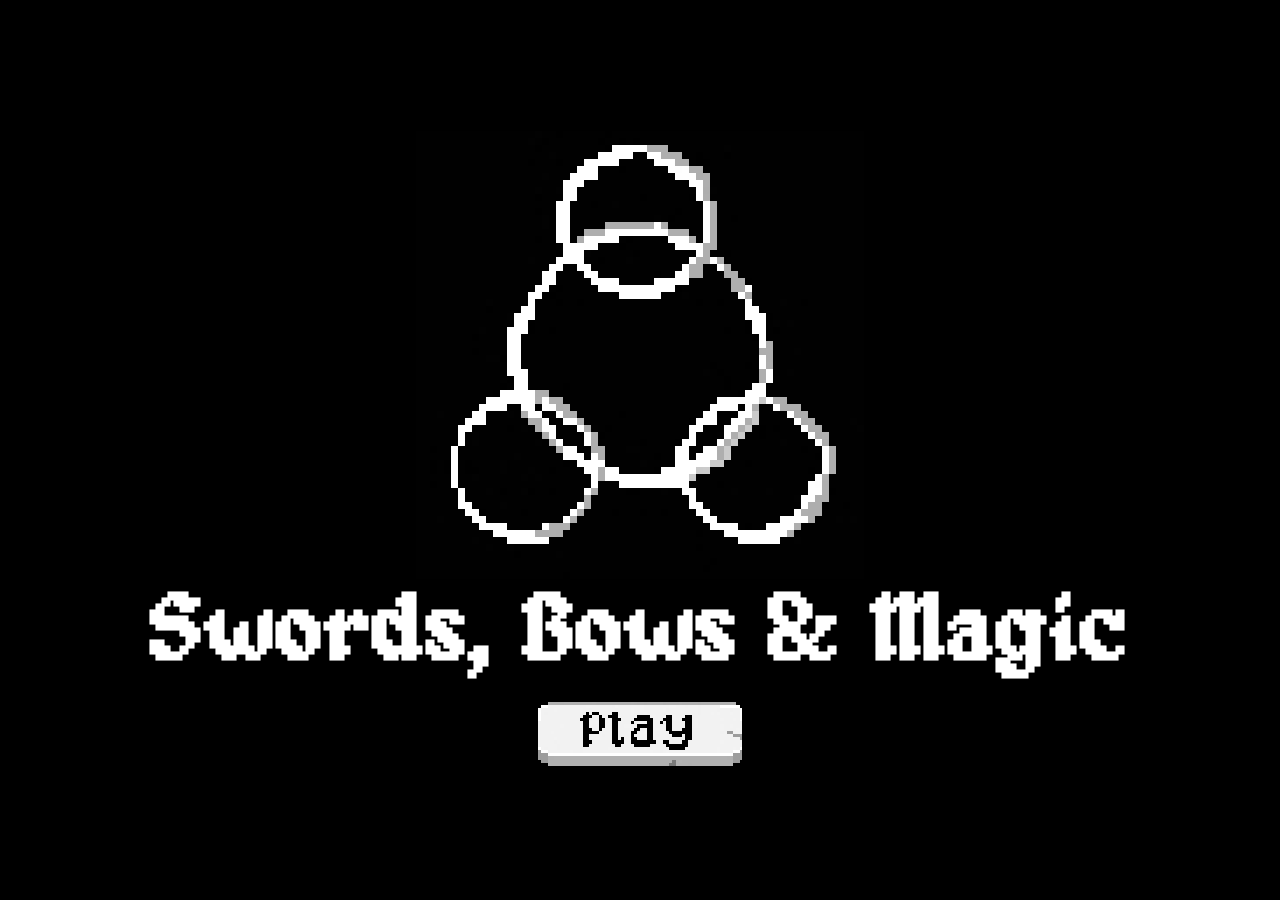
==== commit 2fff6404: "Added audio to play button and window" ====
--- a/index.html
+++ b/index.html
@@ -7,6 +7,7 @@
     <meta name="author" content="https://github.com/ramonster-dev" />
     <link rel="stylesheet" href="style/style.css" />
     <script src="script/script.js" defer></script>
+    <script src="https://ajax.googleapis.com/ajax/libs/jquery/3.6.0/jquery.min.js"></script>
     <title>Swords, Bows & Magic!</title>
   </head>
   <body class="home-container">
@@ -15,7 +16,7 @@
       <h1>Swords, Bows & Magic</h1>
     </div>
     <div class="play-btn">
-      <a href="game.html">
+      <a href="">
         <svg
           id="play-inactive"
           xmlns="http://www.w3.org/2000/svg"
@@ -107,5 +108,8 @@
         </svg>
       </a>
     </div>
+
+    <audio id="click-play" src="assets/audio/mixkit-single-key-type-2533.wav"></audio>
+    <audio id="home" src="assets/audio/doorways.mp3"></audio>
   </body>
 </html>
--- a/style/style.css
+++ b/style/style.css
@@ -1,3 +1,8 @@
+@font-face {
+  font-family: Alagard;
+  src: url("../assets/fonts/alagard.ttf");
+}
+
 * {
   margin: 0;
   padding: 0;
@@ -9,7 +14,7 @@
 .home-container {
   height: 100vh;
   background-color: #000;
-  color: #FFF;
+  color: #fff;
   display: flex;
   flex-direction: column;
   justify-content: center;
@@ -34,6 +39,8 @@
   height: 4rem;
 }
 
-#play-active { 
+#play-active {
   display: none; /* Will be toggled when button is being pressed */
+  height: 4rem;
+  margin-top: 0.25rem;
 }
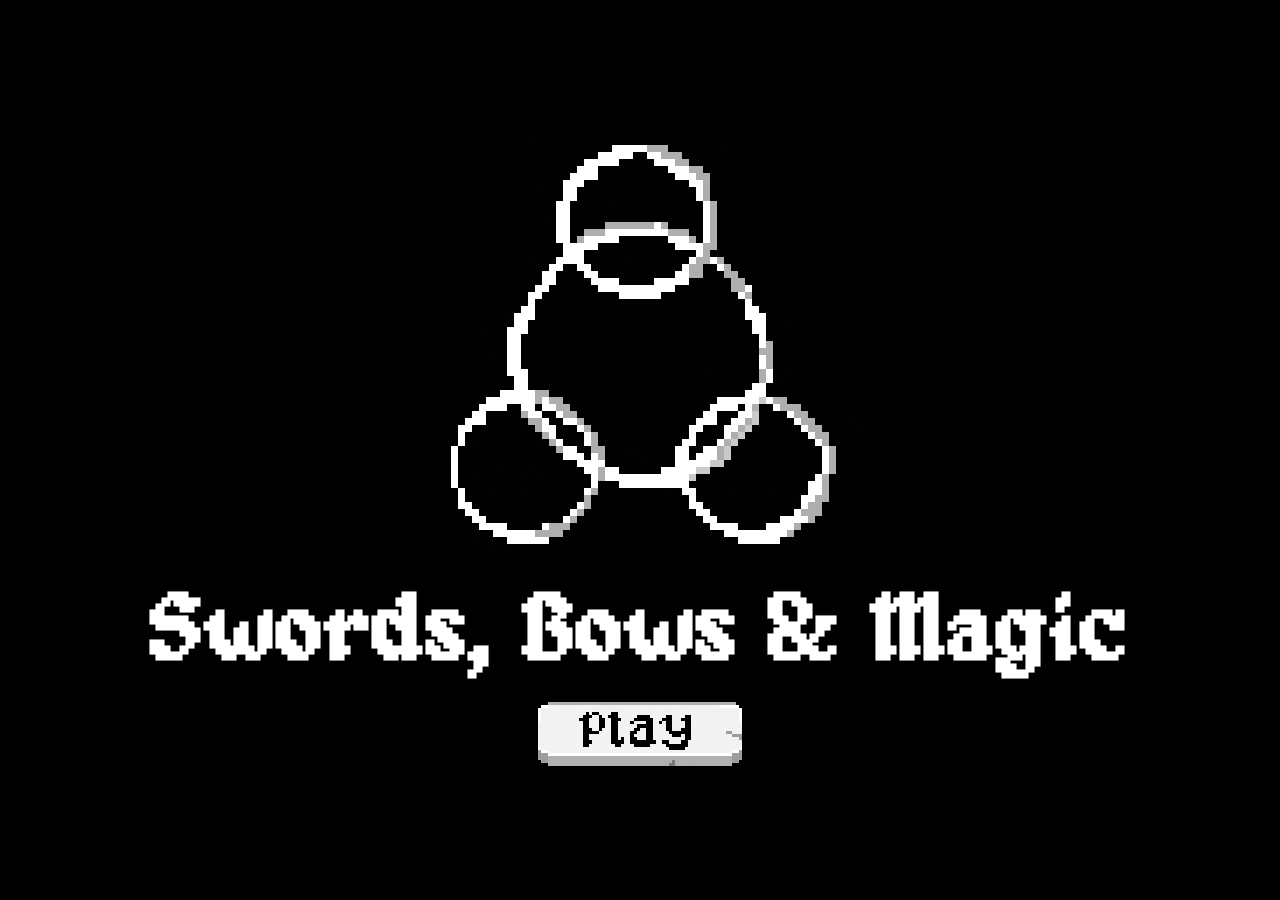
==== commit f9787f84: "Inserted new assets to game page" ====
--- a/index.html
+++ b/index.html
@@ -12,100 +12,13 @@
   </head>
   <body class="home-container">
     <div class="logo-container">
-      <img src="assets/logo.svg" alt="Swords, Bows & Magic" />
+      <img src="assets/images/logo.svg" alt="Swords, Bows & Magic" />
       <h1>Swords, Bows & Magic</h1>
     </div>
     <div class="play-btn">
-      <a href="">
-        <svg
-          id="play-inactive"
-          xmlns="http://www.w3.org/2000/svg"
-          viewBox="0 -0.5 64 20"
-          shape-rendering="crispEdges"
-        >
-          <metadata>Made with Pixels to Svg https://codepen.io/shshaw/pen/XbxvNj</metadata>
-          <path
-            stroke="#000000"
-            d="M0 0h1M2 0h1M62 0h2M0 1h1M63 1h1M15 3h1M17 3h2M23 3h2M14 4h3M19 4h1M22 4h3M31 4h4M40 4h2M46 4h2M13 5h3M19 5h2M23 5h2M30 5h6M39 5h3M45 5h3M14 6h2M19 6h2M23 6h2M29 6h1M35 6h1M38 6h1M40 6h2M46 6h2M14 7h2M19 7h2M23 7h2M31 7h5M40 7h2M46 7h2M14 8h3M19 8h1M23 8h1M30 8h2M34 8h2M40 8h2M45 8h3M14 9h5M23 9h2M29 9h2M34 9h2M41 9h1M43 9h5M14 10h1M23 10h2M29 10h1M34 10h2M43 10h2M46 10h2M14 11h2M23 11h2M26 11h1M29 11h2M34 11h2M46 11h2M14 12h3M23 12h4M29 12h8M39 12h2M45 12h2M14 13h2M24 13h2M30 13h5M40 13h6M41 14h5M0 18h1M63 18h1M0 19h3M61 19h3"
-          />
-          <path stroke="#010101" d="M1 0h1M34 6h1M24 8h1M42 9h1M15 10h1M42 10h1M46 13h1" />
-          <path stroke="#b2b2b2" d="M3 0h1M17 0h1M29 0h1M38 0h1M44 0h1M41 18h1M3 19h1M60 19h1" />
-          <path
-            stroke="#b1b1b1"
-            d="M4 0h3M8 0h9M18 0h11M30 0h1M32 0h1M34 0h4M40 0h4M45 0h5M51 0h11M5 17h54M3 18h38M43 18h1M45 18h16M4 19h37M43 19h4M48 19h12"
-          />
-          <path stroke="#b0b0b0" d="M7 0h1M31 0h1M33 0h1M39 0h1M50 0h1M3 17h2M59 17h2M47 19h1" />
-          <path
-            stroke="#ffffff"
-            d="M1 1h2M57 1h6M63 2h1M0 3h1M63 3h1M0 4h1M0 5h1M63 5h1M0 14h1M63 14h1M1 15h2M61 15h2M3 16h58"
-          />
-          <path
-            stroke="#f2f2f2"
-            d="M3 1h12M17 1h6M25 1h7M33 1h8M43 1h3M47 1h3M51 1h6M1 2h4M6 2h7M14 2h2M17 2h7M25 2h4M30 2h2M33 2h6M41 2h9M51 2h5M57 2h3M61 2h2M1 3h1M3 3h12M16 3h1M19 3h4M25 3h4M30 3h3M34 3h6M41 3h9M51 3h3M55 3h1M57 3h3M61 3h2M1 4h13M18 4h1M20 4h2M26 4h5M35 4h1M37 4h2M43 4h2M48 4h15M1 5h12M17 5h2M21 5h2M26 5h4M36 5h3M43 5h1M48 5h1M50 5h7M58 5h3M62 5h1M0 6h14M16 6h2M21 6h2M25 6h4M30 6h2M36 6h2M39 6h1M42 6h4M48 6h1M50 6h14M0 7h7M8 7h5M16 7h1M18 7h1M21 7h2M25 7h2M29 7h2M36 7h4M42 7h4M48 7h1M50 7h7M58 7h2M61 7h3M0 8h14M18 8h1M20 8h3M25 8h5M33 8h1M36 8h1M38 8h2M42 8h3M48 8h9M58 8h4M63 8h1M0 9h4M5 9h9M19 9h4M25 9h3M32 9h1M36 9h5M48 9h9M58 9h1M61 9h3M0 10h14M17 10h3M21 10h2M25 10h4M30 10h4M36 10h6M45 10h1M48 10h13M0 11h5M6 11h8M16 11h7M27 11h2M32 11h2M36 11h1M38 11h8M48 11h15M0 12h5M6 12h8M17 12h6M27 12h2M37 12h2M42 12h3M47 12h10M58 12h6M0 13h6M7 13h7M16 13h8M27 13h3M35 13h4M47 13h17M1 14h1M3 14h3M7 14h6M14 14h8M23 14h10M34 14h2M37 14h4M46 14h10M57 14h4M62 14h1M3 15h7M11 15h2M14 15h21M36 15h2M39 15h1M41 15h15M57 15h4"
-          />
-          <path
-            stroke="#f3f3f3"
-            d="M15 1h2M24 1h1M32 1h1M41 1h2M5 2h1M13 2h1M29 2h1M32 2h1M39 2h1M29 3h1M33 3h1M40 3h1M54 3h1M56 3h1M60 3h1M17 4h1M25 4h1M36 4h1M39 4h1M42 4h1M45 4h1M42 5h1M44 5h1M49 5h1M57 5h1M61 5h1M18 6h1M32 6h2M49 6h1M7 7h1M13 7h1M27 7h2M49 7h1M57 7h1M60 7h1M37 8h1M57 8h1M62 8h1M4 9h1M28 9h1M33 9h1M5 11h1M25 11h1M37 11h1M41 12h1M57 12h1M26 13h1M39 13h1M22 14h1M33 14h1M36 14h1M56 14h1M61 14h1M10 15h1M35 15h1M40 15h1M56 15h1"
-          />
-          <path
-            stroke="#f1f1f1"
-            d="M23 1h1M46 1h1M50 1h1M16 2h1M24 2h1M40 2h1M50 2h1M56 2h1M60 2h1M2 3h1M50 3h1M16 5h1M17 7h1M17 8h1M32 8h1M31 9h1M57 9h1M16 10h1M20 10h1M5 12h1M6 13h1M2 14h1M6 14h1M13 14h1M13 15h1M38 15h1"
-          />
-          <path stroke="#fefefe" d="M0 2h1M63 4h1" />
-          <path stroke="#030303" d="M25 5h1" />
-          <path
-            stroke="#9d9d9d"
-            d="M59 9h1M62 10h2M63 11h1M0 15h1M63 15h1M1 16h2M61 16h2M0 17h3M61 17h3M1 18h2M61 18h2"
-          />
-          <path stroke="#9c9c9c" d="M60 9h1M61 10h1M0 16h1M63 16h1" />
-          <path stroke="#f4f4f4" d="M31 11h1" />
-          <path stroke="#797979" d="M42 18h1M41 19h2" />
-          <path stroke="#b3b3b3" d="M44 18h1" />
-        </svg>
-
-        <svg
-          id="play-active"
-          xmlns="http://www.w3.org/2000/svg"
-          viewBox="0 -0.5 64 20"
-          shape-rendering="crispEdges"
-        >
-          <metadata>Made with Pixels to Svg https://codepen.io/shshaw/pen/XbxvNj</metadata>
-          <path
-            stroke="#000000"
-            d="M0 0h1M2 0h1M62 0h2M0 1h1M63 1h1M15 3h1M17 3h2M23 3h2M14 4h3M19 4h1M22 4h3M32 4h3M40 4h2M46 4h2M13 5h3M19 5h2M23 5h2M30 5h6M39 5h3M45 5h3M14 6h2M19 6h2M23 6h2M29 6h1M35 6h1M38 6h1M40 6h2M46 6h2M14 7h2M19 7h2M23 7h2M31 7h1M33 7h3M40 7h2M46 7h2M14 8h3M19 8h1M23 8h1M30 8h2M34 8h2M40 8h2M45 8h3M14 9h5M23 9h2M29 9h2M34 9h2M41 9h1M43 9h5M14 10h1M23 10h2M29 10h1M34 10h2M43 10h1M46 10h2M14 11h2M23 11h2M26 11h1M29 11h2M34 11h2M46 11h2M14 12h3M23 12h4M29 12h8M39 12h2M45 12h2M14 13h2M24 13h2M30 13h5M40 13h6M41 14h5M0 16h1M63 16h1M0 17h3M61 17h3M0 18h64M1 19h62"
-          />
-          <path
-            stroke="#010101"
-            d="M1 0h1M31 4h1M34 6h1M32 7h1M24 8h1M42 9h1M15 10h1M42 10h1M44 10h1M46 13h1M0 19h1M63 19h1"
-          />
-          <path stroke="#b2b2b2" d="M3 0h1M17 0h1M29 0h1M36 0h1M38 0h1M44 0h1" />
-          <path
-            stroke="#b1b1b1"
-            d="M4 0h3M8 0h9M18 0h11M30 0h1M32 0h1M34 0h2M37 0h1M40 0h4M45 0h5M51 0h11M3 17h1M5 17h54M60 17h1"
-          />
-          <path stroke="#b0b0b0" d="M7 0h1M31 0h1M33 0h1M39 0h1M50 0h1M4 17h1M59 17h1" />
-          <path
-            stroke="#ffffff"
-            d="M1 1h2M57 1h6M63 2h1M0 3h1M63 3h1M0 4h1M0 5h1M63 5h1M0 14h1M63 14h1M1 15h2M61 15h2M3 16h58"
-          />
-          <path
-            stroke="#f2f2f2"
-            d="M3 1h12M17 1h6M25 1h7M33 1h8M43 1h3M47 1h3M51 1h6M1 2h4M6 2h7M14 2h2M17 2h7M25 2h7M33 2h6M41 2h9M51 2h5M57 2h6M1 3h1M3 3h12M16 3h1M19 3h4M25 3h4M30 3h3M34 3h6M41 3h9M51 3h5M57 3h3M61 3h2M1 4h13M18 4h1M20 4h2M26 4h5M35 4h1M37 4h2M43 4h2M48 4h15M1 5h12M17 5h2M21 5h2M26 5h4M36 5h3M43 5h1M48 5h1M50 5h7M58 5h5M0 6h14M16 6h2M21 6h2M25 6h4M30 6h2M36 6h2M39 6h1M42 6h4M48 6h1M50 6h14M0 7h7M8 7h5M16 7h1M18 7h1M21 7h2M25 7h2M28 7h3M36 7h4M42 7h4M48 7h1M50 7h7M58 7h2M61 7h3M0 8h9M10 8h4M18 8h1M20 8h3M25 8h5M33 8h1M36 8h1M38 8h2M42 8h3M48 8h9M58 8h4M63 8h1M0 9h4M5 9h5M11 9h3M19 9h4M25 9h3M32 9h1M36 9h4M48 9h9M58 9h1M61 9h3M0 10h14M17 10h3M21 10h2M25 10h4M30 10h4M36 10h6M45 10h1M48 10h13M0 11h5M6 11h1M8 11h6M16 11h7M27 11h2M32 11h2M36 11h1M38 11h8M48 11h15M0 12h5M6 12h8M17 12h6M27 12h2M37 12h2M42 12h3M47 12h10M58 12h6M0 13h6M7 13h7M16 13h8M27 13h3M35 13h4M47 13h17M1 14h1M3 14h3M7 14h6M14 14h8M23 14h10M34 14h2M37 14h4M46 14h10M57 14h4M62 14h1M3 15h7M11 15h2M14 15h21M36 15h2M39 15h1M41 15h15M57 15h4"
-          />
-          <path
-            stroke="#f3f3f3"
-            d="M15 1h2M24 1h1M32 1h1M41 1h2M5 2h1M13 2h1M32 2h1M39 2h1M29 3h1M33 3h1M40 3h1M56 3h1M60 3h1M17 4h1M25 4h1M36 4h1M39 4h1M42 4h1M45 4h1M42 5h1M44 5h1M49 5h1M57 5h1M18 6h1M32 6h2M49 6h1M7 7h1M13 7h1M27 7h1M49 7h1M57 7h1M60 7h1M37 8h1M57 8h1M62 8h1M4 9h1M10 9h1M28 9h1M33 9h1M40 9h1M5 11h1M25 11h1M37 11h1M41 12h1M57 12h1M26 13h1M39 13h1M22 14h1M33 14h1M36 14h1M56 14h1M61 14h1M10 15h1M35 15h1M40 15h1M56 15h1"
-          />
-          <path
-            stroke="#f1f1f1"
-            d="M23 1h1M46 1h1M50 1h1M16 2h1M24 2h1M40 2h1M50 2h1M56 2h1M2 3h1M50 3h1M16 5h1M17 7h1M9 8h1M17 8h1M32 8h1M31 9h1M57 9h1M16 10h1M20 10h1M7 11h1M5 12h1M6 13h1M2 14h1M6 14h1M13 14h1M13 15h1M38 15h1"
-          />
-          <path stroke="#fefefe" d="M0 2h1M63 4h1" />
-          <path stroke="#020202" d="M25 5h1" />
-          <path stroke="#9c9c9c" d="M59 9h2M61 10h1" />
-          <path stroke="#9d9d9d" d="M62 10h2M63 11h1M0 15h1M63 15h1M1 16h2M61 16h2" />
-          <path stroke="#f4f4f4" d="M31 11h1" />
-        </svg>
+      <a href="game.html">
+        <img id="play-inactive" src="assets/images/btn-play.svg" alt="Click to play" />
+        <img id="play-active" src="assets/images/btn-play-pressed.svg" alt="You have already clicked to play"/>
       </a>
     </div>
 
--- a/style/style.css
+++ b/style/style.css
@@ -10,6 +10,10 @@
   box-sizing: border-box;
 }
 
+h1 {
+  font-family: Alagard, serif;
+}
+
 /*------------- Home ---------------*/
 .home-container {
   height: 100vh;
@@ -20,7 +24,6 @@
   justify-content: center;
   align-items: center;
   gap: 20px;
-  font-family: Alagard, serif;
 }
 
 .logo-container {
@@ -44,3 +47,38 @@
   height: 4rem;
   margin-top: 0.25rem;
 }
+
+/*------------ Game --------------*/
+.game-container {
+  height: 100vh;
+  background-color: #000;
+  color: #fff;
+  display: flex;
+  flex-direction: column;
+}
+
+.player-container {
+  display: flex;
+  flex-direction: row;
+  gap: 1rem;
+  float: right;
+  padding-top: 2%;
+  padding-right: 2%;
+}
+
+.player-container > svg,
+.player-container > img {
+  height: 4rem;
+}
+
+.monster {
+  height: 6%;
+  display: block;
+  margin: 0 auto;
+}
+
+#monster-hp {
+  width: 90%;
+  display: flex;
+  margin: 0 auto;
+}
